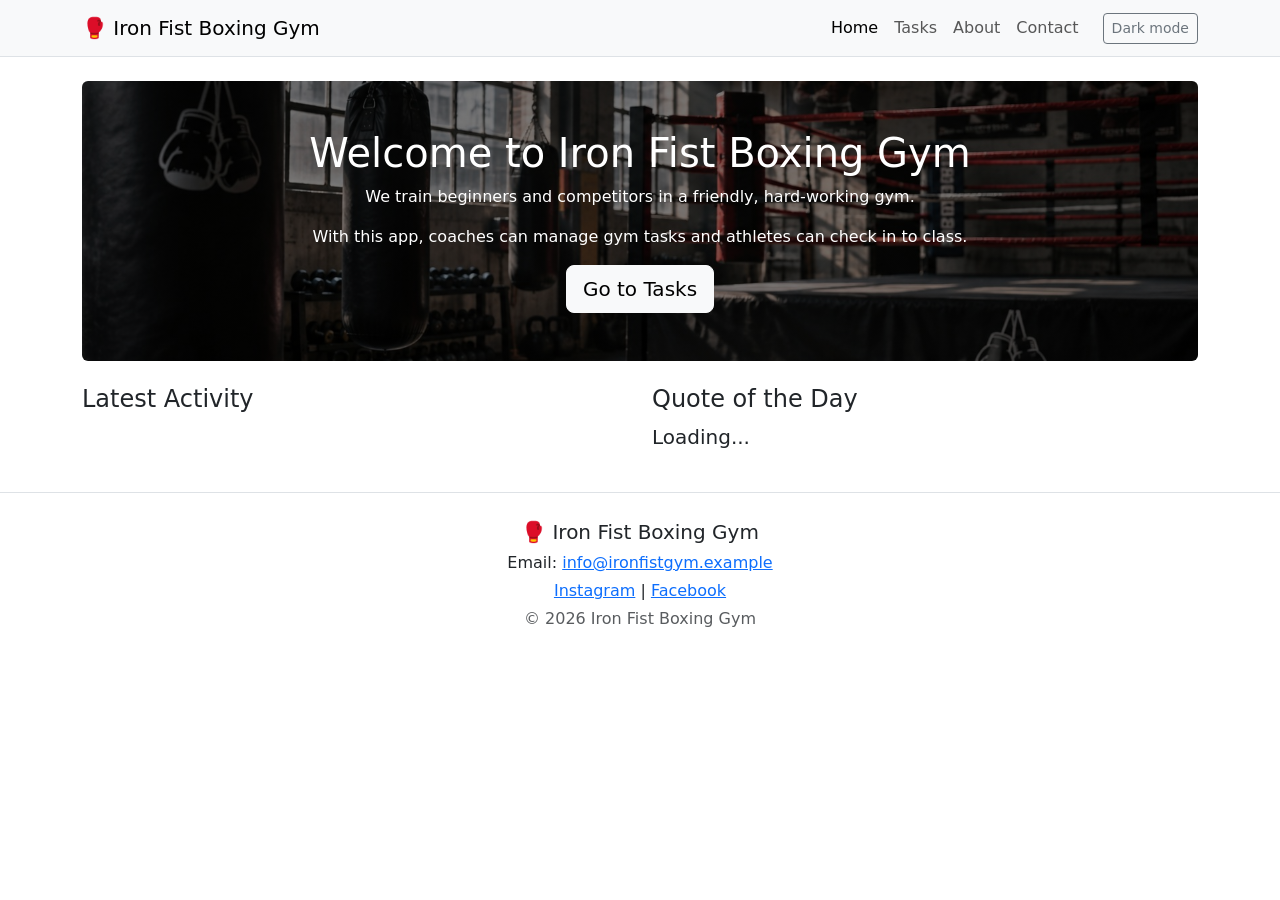
==== index.html @ c37f10bc "Initial website upload" ====
<!DOCTYPE html>
<html lang="en">
<head>
  <meta charset="UTF-8">
  <meta name="viewport" content="width=device-width, initial-scale=1">
  <meta name="description" content="Iron Fist Boxing Gym - manage gym tasks and check in athletes.">
  <title>Home | Iron Fist Boxing Gym</title>
  <link href="https://cdn.jsdelivr.net/npm/bootstrap@5.3.3/dist/css/bootstrap.min.css" rel="stylesheet">
  <link href="css/style.css" rel="stylesheet">
</head>
<body>
  <header id="site-header" class="sticky-top"></header>

  <main class="container my-4">
    <section class="hero p-5 rounded text-center mb-4">
      <h1>Welcome to Iron Fist Boxing Gym</h1>
      <p>We train beginners and competitors in a friendly, hard-working gym.</p>
      <p>With this app, coaches can manage gym tasks and athletes can check in to class.</p>
      <a href="tasks.html" class="btn btn-light btn-lg">Go to Tasks</a>
    </section>

    <div class="row g-4">
      <section class="col-md-6" aria-labelledby="activityTitle">
        <h2 id="activityTitle" class="h4">Latest Activity</h2>
        <ul id="activityList" class="list-group"></ul>
      </section>

      <section class="col-md-6" aria-labelledby="quoteTitle">
        <h2 id="quoteTitle" class="h4">Quote of the Day</h2>
        <blockquote id="quote" class="blockquote">Loading...</blockquote>
      </section>
    </div>
  </main>

  <footer id="site-footer" class="border-top mt-4"></footer>

  <script src="https://cdn.jsdelivr.net/npm/bootstrap@5.3.3/dist/js/bootstrap.bundle.min.js"></script>
  <script src="js/storage.js"></script>
  <script src="js/layout.js"></script>
  <script src="js/home.js"></script>
</body>
</html>
---- css/style.css ----
.hero {
  background-image: linear-gradient(rgba(0, 0, 0, 0.5), rgba(0, 0, 0, 0.5)), url("../images/gym.jpg");
  background-size: cover;      /* image fills the whole box */
  background-position: center; /* keeps the middle of the image visible */
  color: white;
}
.avatar {
  width: 80px;
  height: 80px;
  font-size: 40px;
  border-radius: 50%;
  background-color: #8b1a1a;
  display: flex;
  align-items: center;
  justify-content: center;
  margin: 0 auto 10px;
}
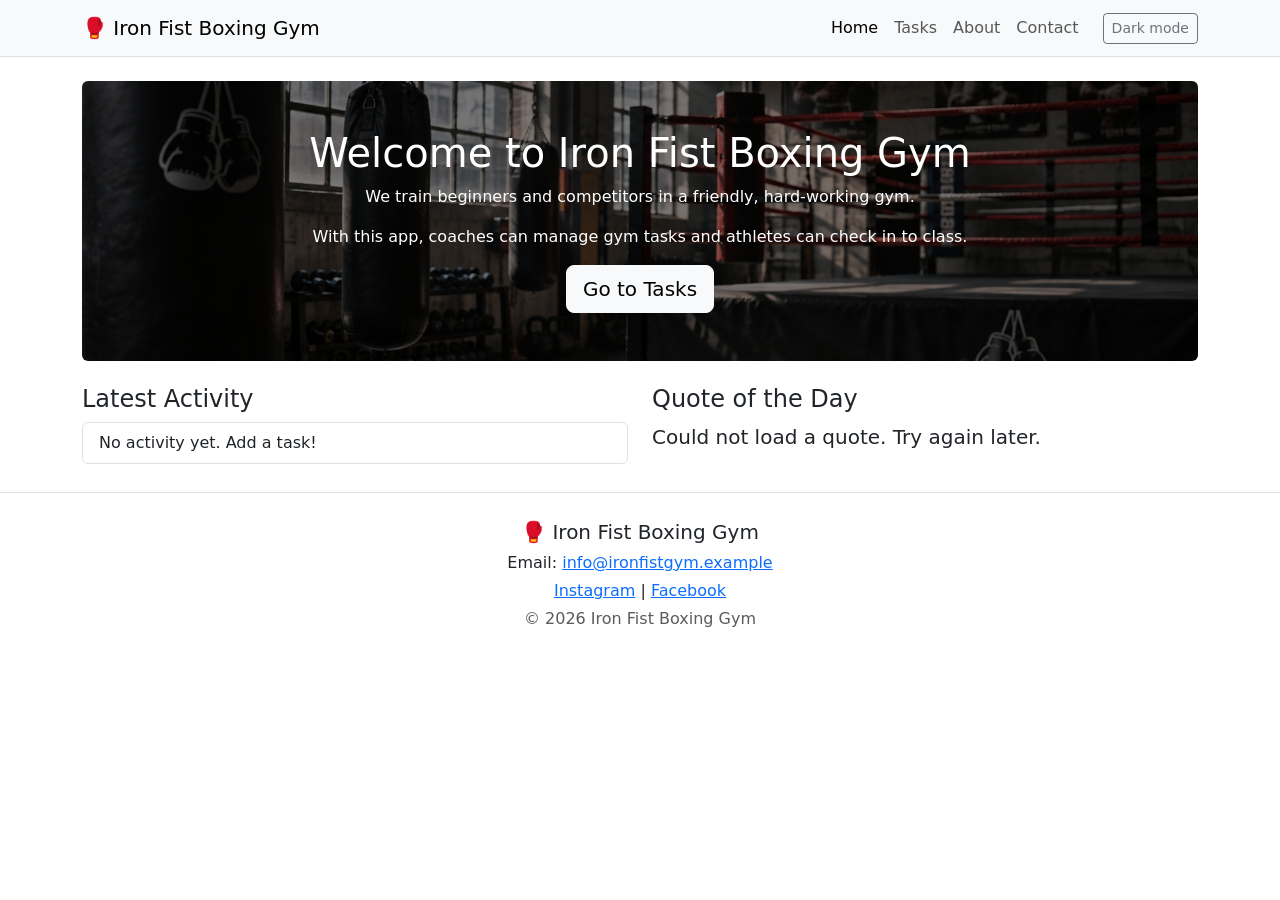
==== commit 347eb57c: "Comments added" ====
--- a/index.html
+++ b/index.html
@@ -9,9 +9,11 @@
   <link href="css/style.css" rel="stylesheet">
 </head>
 <body>
+  <!-- The shared header is added by layout.js. -->
   <header id="site-header" class="sticky-top"></header>
 
   <main class="container my-4">
+    <!-- Welcome text and a shortcut to the tasks page. -->
     <section class="hero p-5 rounded text-center mb-4">
       <h1>Welcome to Iron Fist Boxing Gym</h1>
       <p>We train beginners and competitors in a friendly, hard-working gym.</p>
@@ -19,6 +21,7 @@
       <a href="tasks.html" class="btn btn-light btn-lg">Go to Tasks</a>
     </section>
 
+    <!-- These lists are filled in by home.js. -->
     <div class="row g-4">
       <section class="col-md-6" aria-labelledby="activityTitle">
         <h2 id="activityTitle" class="h4">Latest Activity</h2>
@@ -32,6 +35,7 @@
     </div>
   </main>
 
+  <!-- The shared footer is added by layout.js. -->
   <footer id="site-footer" class="border-top mt-4"></footer>
 
   <script src="https://cdn.jsdelivr.net/npm/bootstrap@5.3.3/dist/js/bootstrap.bundle.min.js"></script>
--- a/css/style.css
+++ b/css/style.css
@@ -1,9 +1,11 @@
+/* Main welcome banner on the home page. */
 .hero {
   background-image: linear-gradient(rgba(0, 0, 0, 0.5), rgba(0, 0, 0, 0.5)), url("../images/gym.jpg");
   background-size: cover;      /* image fills the whole box */
   background-position: center; /* keeps the middle of the image visible */
   color: white;
 }
+/* Keeps the team emoji inside a round badge. */
 .avatar {
   width: 80px;
   height: 80px;
